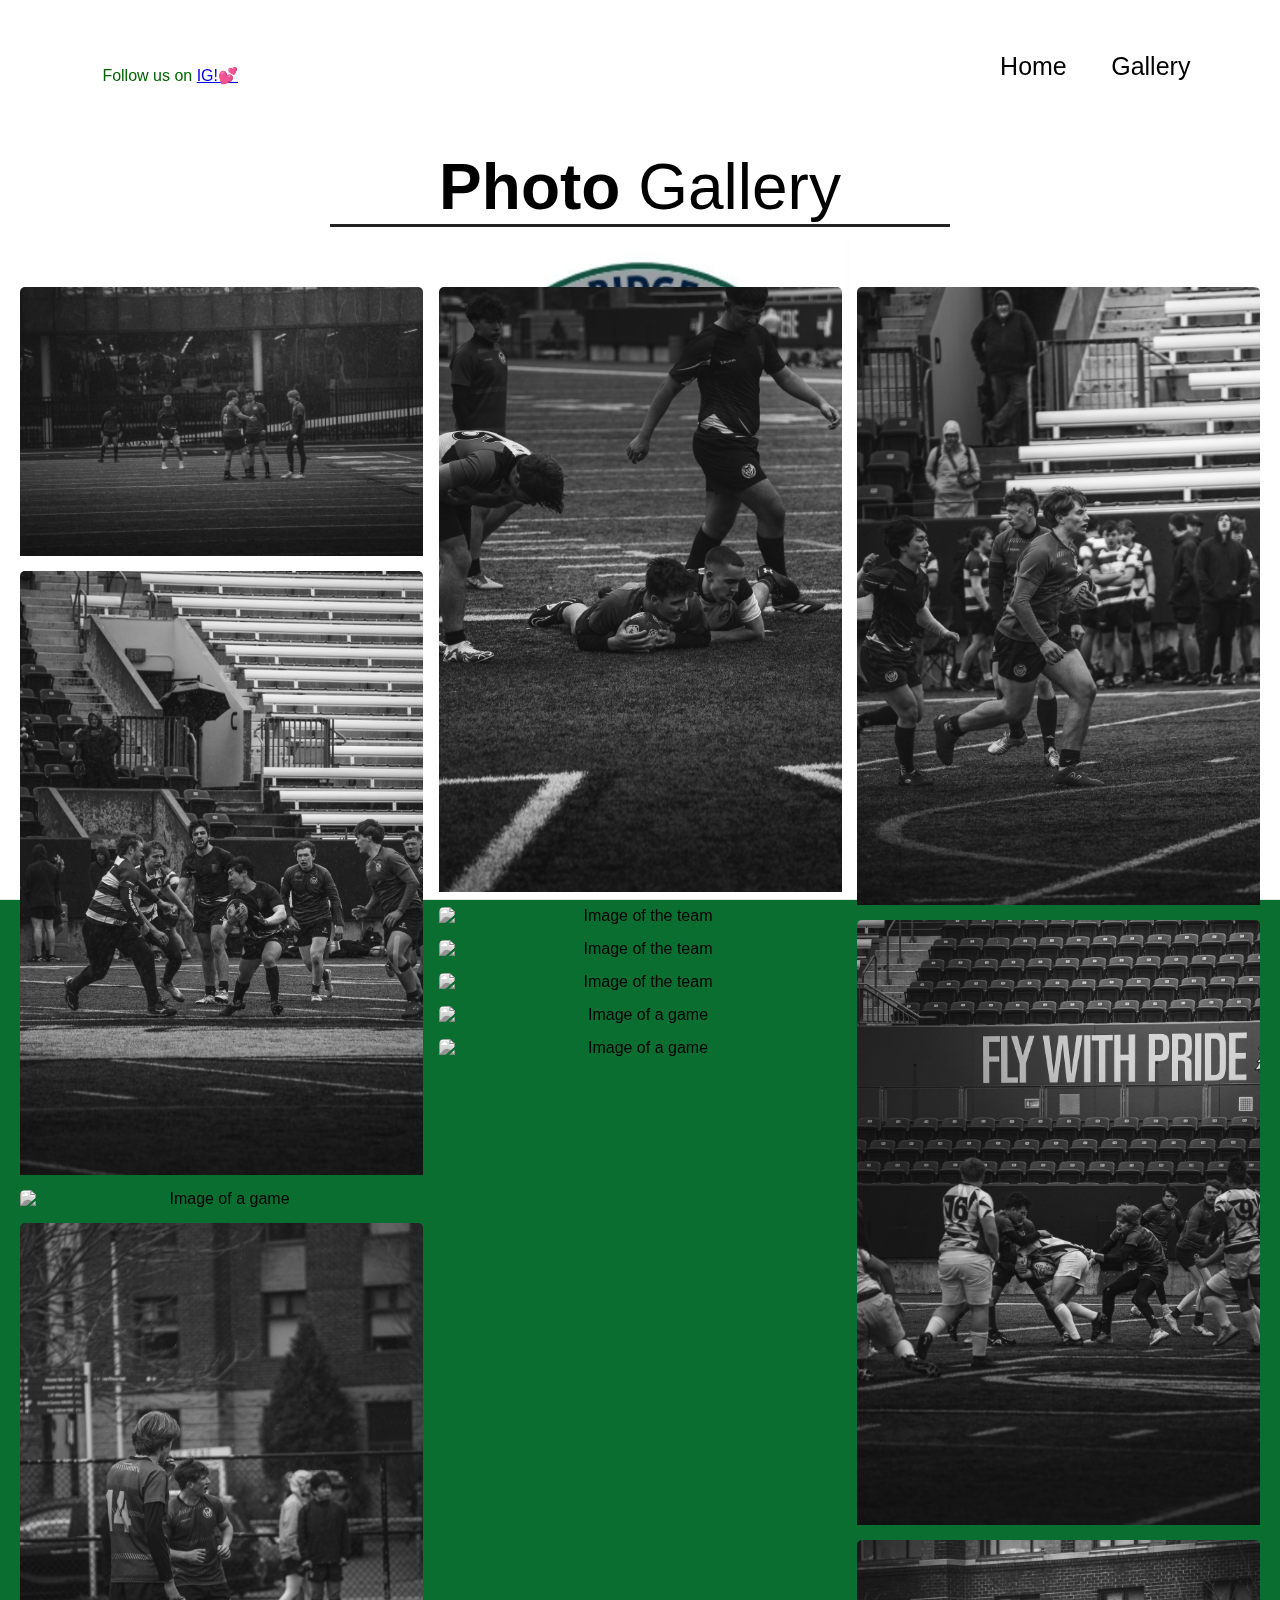
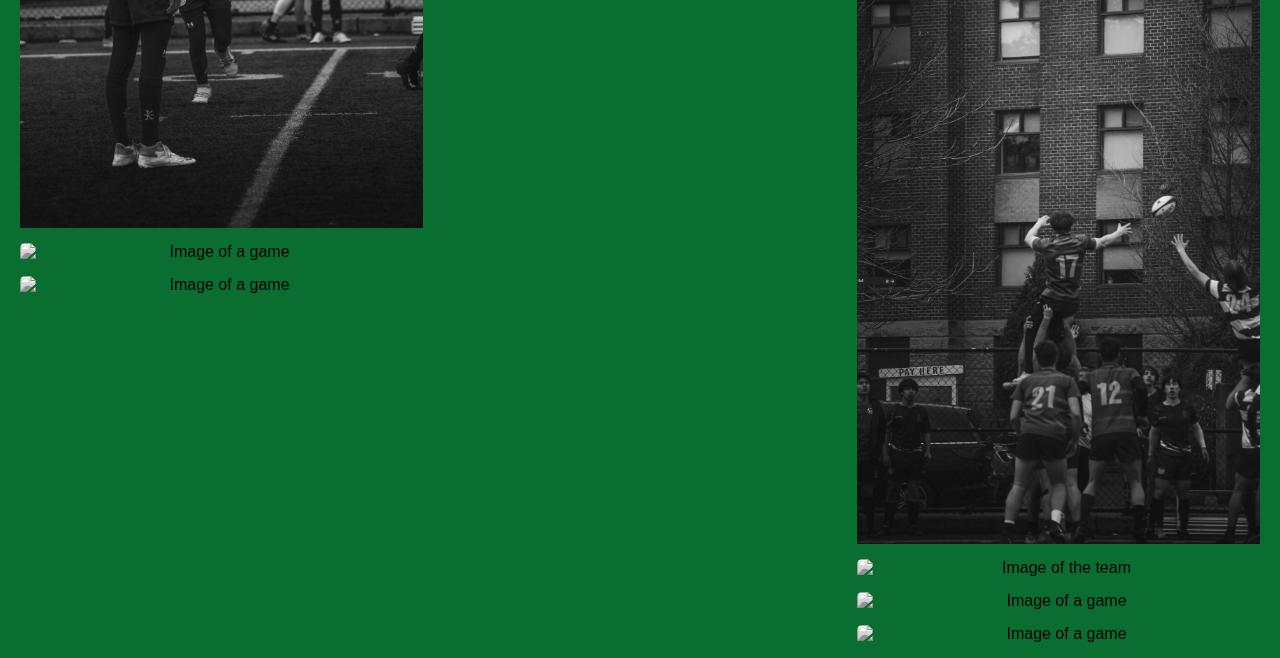
==== gallery.html @ d517ade5 "Add files via upload" ====
<!DOCTYPE html>
<html lang = en>

<head>

    <link href = "static/css/gallery1.css" rel = 'stylesheet'>

    <link href="static/images/wolfpack.png" rel="icon" type = "images">

    <meta charset = "utf-8">

    <meta name="viewport" content="width=device-width, initial-scale=1.0">

    <meta property="og:title" content="IRHS Rugby">
    <meta property="og:description" content="A student supported school team website">
    <meta property="og:type" content="website">

    <title>Gallery</title>

</head>

<body>
    <div class = "background" id = background></div>
    <div class = "gallery">
        <img src = "">
    <header class = "header">

        <div class="menu-toggle">
            <br>Follow us on <a href="https://www.instagram.com/rugby_ridge?igsh=MzRlODBiNW</div>FlZA==">IG!💕</a></br>
        </div>
        <nav class = "navbar">
            <a href = "index.html">Home</a>
            <a href = "gallery.html">Gallery</a>
        </nav>
        <script src="static/script/navbar.js"></script>
    </header>
    
    <div class = "container" id = "container">
        <div class = "heading">
            <h3>Photo <span>Gallery</span></h3>
          </div>
          <div class="box">
             <div class="game">
                    <img src="static/images/1.jpg" alt="Image of a game" title="📷:Ammar Mansour & Julian">
                    <img src="static/images/2.jpg" alt="Image of a game" title="📷:Ammar Mansour & Julian">
                    <img src="static/images/3.jpg" alt="Image of a game" title="📷:Ammar Mansour & Julian">
                    <img src="static/images/4.jpg" alt="Image of a game" title="📷:Ammar Mansour & Julian">
                    <img src="static/images/13.jpg" alt="Image of a game" title="📷:Ammar Mansour & Julian">
                    <img src="static/images/14.jpg" alt="Image of a game" title="📷:Ammar Mansour & Julian">
             </div>
                <div class="game">
                        <img src="static/images/5.jpg" alt="Image of the team" title="📷:Ammar Mansour & Julian">
                        <img src="static/images/6.jpg" alt="Image of the team" title="📷:Ammar Mansour & Julian">
                        <img src="static/images/7.jpg" alt="Image of the team" title="📷:Ammar Mansour & Julian">
                        <img src="static/images/8.jpg" alt="Image of the team" title="📷:Ammar Mansour & Julian">
                        <img src="static/images/15.jpg" alt="Image of a game" title="📷:Ammar Mansour & Julian">
                        <img src="static/images/16.jpg" alt="Image of a game" title="📷:Ammar Mansour & Julian">
                </div>
                <div class="game">
                        <img src="static/images/9.jpg" alt="Image of the team" title="📷:Ammar Mansour & Julian">
                        <img src="static/images/10.jpg" alt="Image of the team" title="📷:Ammar Mansour & Julian">
                        <img src="static/images/11.jpg" alt="Image of the team" title="📷:Ammar Mansour & Julian">
                        <img src="static/images/12.jpg" alt="Image of the team" title="📷:Ammar Mansour & Julian">
                        <img src="static/images/17.jpg" alt="Image of a game" title="📷:Ammar Mansour & Julian">
                        <img src="static/images/18.jpg" alt="Image of a game" title="📷:Ammar Mansour & Julian">
          </div>

        <div class = "music" id = "music">
            <iframe style="border-radius:6px" src="https://open.spotify.com/embed/track/1vHzUmqpA2tgO1OGtBuItX?utm_source=generator" width="100%" height="150" frameBorder="0" allowfullscreen="" allow="autoplay; clipboard-write; encrypted-media; fullscreen; picture-in-picture" loading="lazy" loop="true"></iframe>
        </div>


</body>
</html>
---- static/css/gallery1.css ----
*{
    margin: 0;
    padding: 0;
    box-sizing: border-box;
    font-family:Arial, Helvetica, sans-serif, 'Times New Roman', serif;
}

body {
          min-height: 100vh;
          background-color:#096E2F;
      }
      
      body.disabled{
          position: fixed;
          height:100%;
          width:100%;
          z-index:-100;
          overflow-y: scroll;
          top:0;
          .page{
              pointer-events: none;
              user-select: none;
              touch-action: none;
          }
      }
      
      .page {
          z-index: 0;
      }
      
      .header{
          top:0;
          left: 0;
          width: 100%;
          padding: 30px 7% 25px 8%;
          display: flex;
          justify-content: space-between;
          align-items: center;
          color: darkgreen;
          z-index:100;
      }
      .header .social{
        color: darkgreen;
            
      }
      
      .navbar a{
          position: relative;
          font-family: 'Franklin Gothic Medium', 'Arial Narrow', Arial, sans-serif, Georgia, Times, 'Times New Roman', serif;
          font-size: 25px;
          color: black;
          font-weight: 500;
          text-decoration: none;
          margin-left: 40px;
      }
      
      .navbar a::before{
          content: '';
          position: absolute;
          top:100%;
          left:0;
          width:0;
          height:5px;
          background:#0A79EF ;
          transition: .5s;
      }
      
      .navbar a:hover::before{
          width:100%;
      }

.background{
        position: fixed;
        width: 100%;
        height: 100vh;
        background-image: url('../images/wolfbg.jpeg');
        background-size: cover;
        background-position: center;
        z-index: -50;
    }
.container{
    display: flex;
    flex-direction: column;
    justify-content: center;
    align-items: center;
    text-align: center;
    margin: 40px 20px 0 20px;
}
.container .heading{
   width: 50%;
   padding-bottom: 20px;
}

.music{
    position: fixed;
    top:85%;
    left:80%;
    overflow: hidden;
    display: block;
    z-index: 100;
}


.container .heading h3{
    font-size: 4em;
    font-weight: bolder;
    margin-bottom: 20px;
    border-bottom: 3px solid #222;
}
.container .heading h3 span{
          font-weight: 100;
}
.container .box{
    width: 100%;
    display: flex;
    flex-direction: row;
    justify-content: space-between;
    margin-top: 20px;
}
.container .box .game{
   display: flex;
   flex-direction: column;
   width: 32.5%;
}

.container .box .game img{
          width: 100%;
          height: auto;
          padding-bottom: 15px;
          border-radius: 5px;
          filter: grayscale();
          cursor: pointer;
          transition: .5s
       }

.container .box .game img:hover{
    filter: grayscale(0);
       }

.site_footer{
    position: bottom;
    bottom: 0;
    left: 0;
    width: 100%;
    padding: 20px 0;
    color: darkgreen;
    text-align: center;
    font-size: 1.2em;
    font-weight: 100;
}
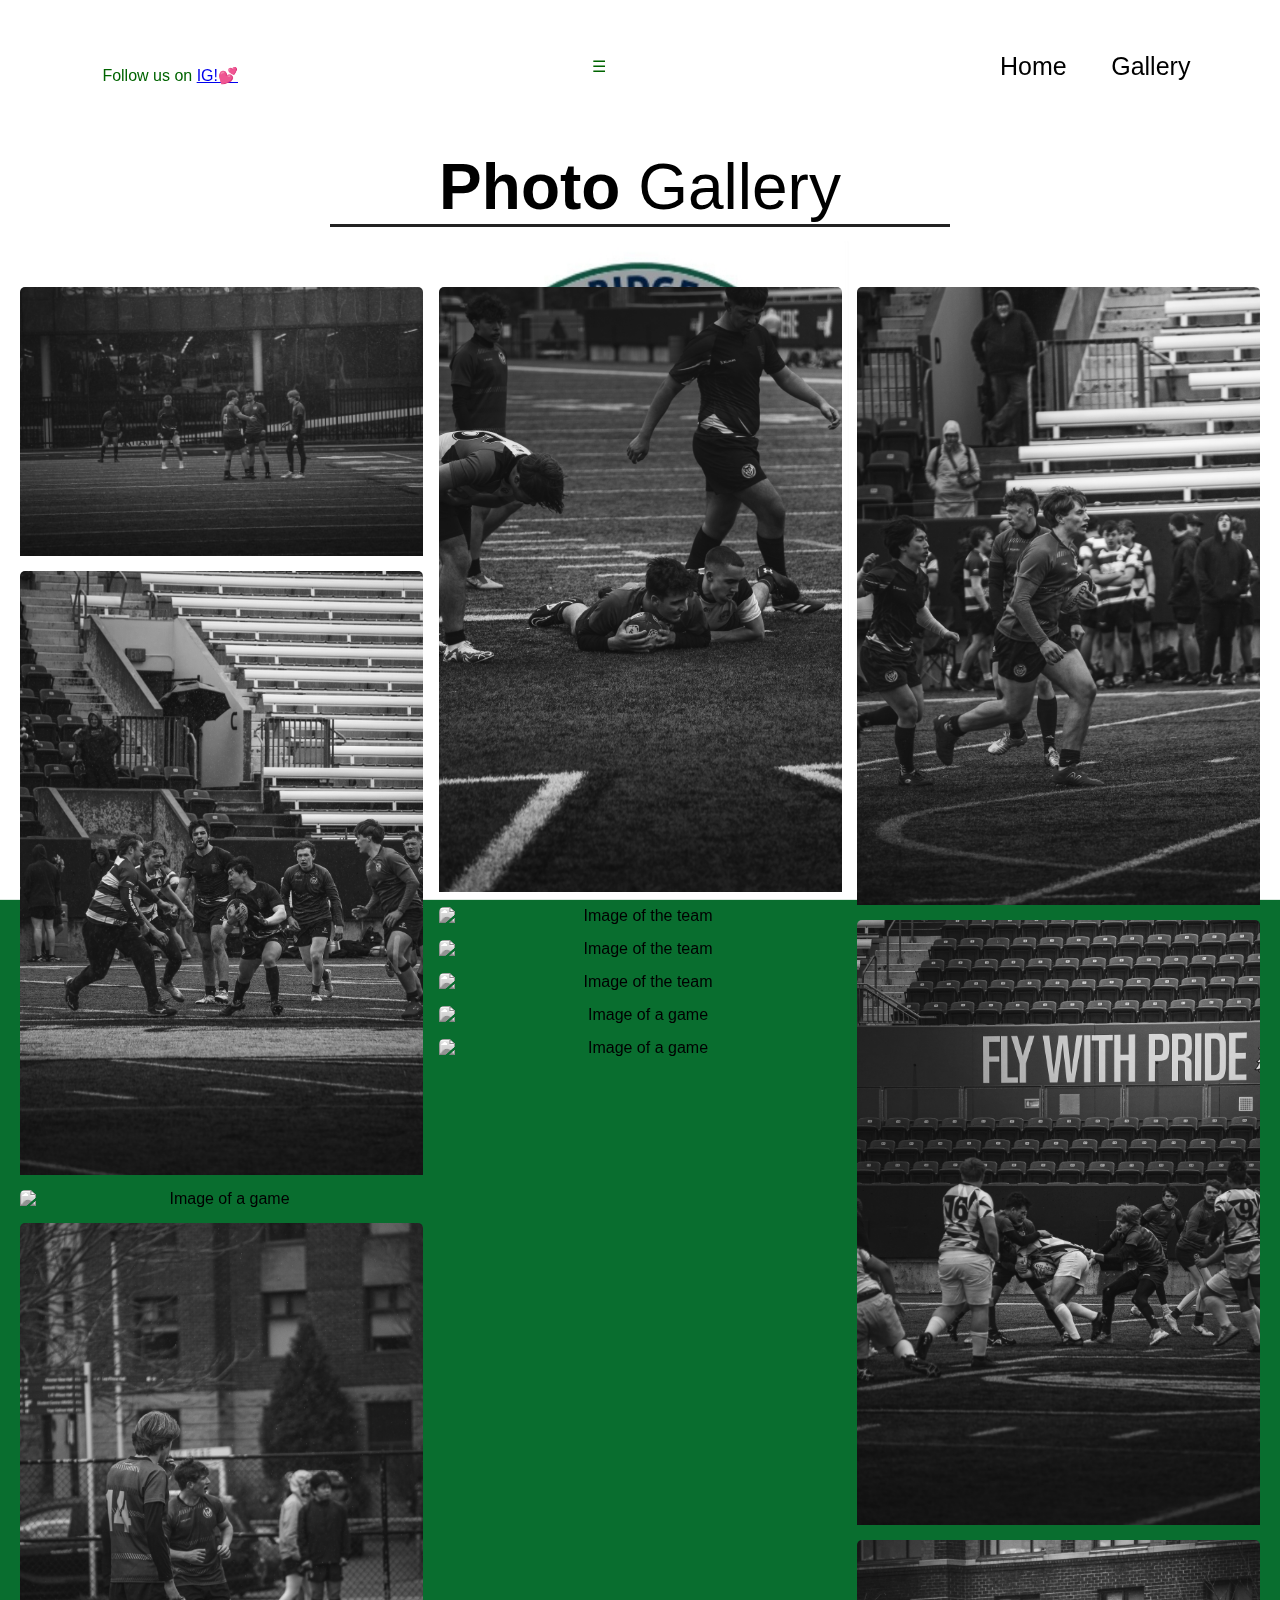
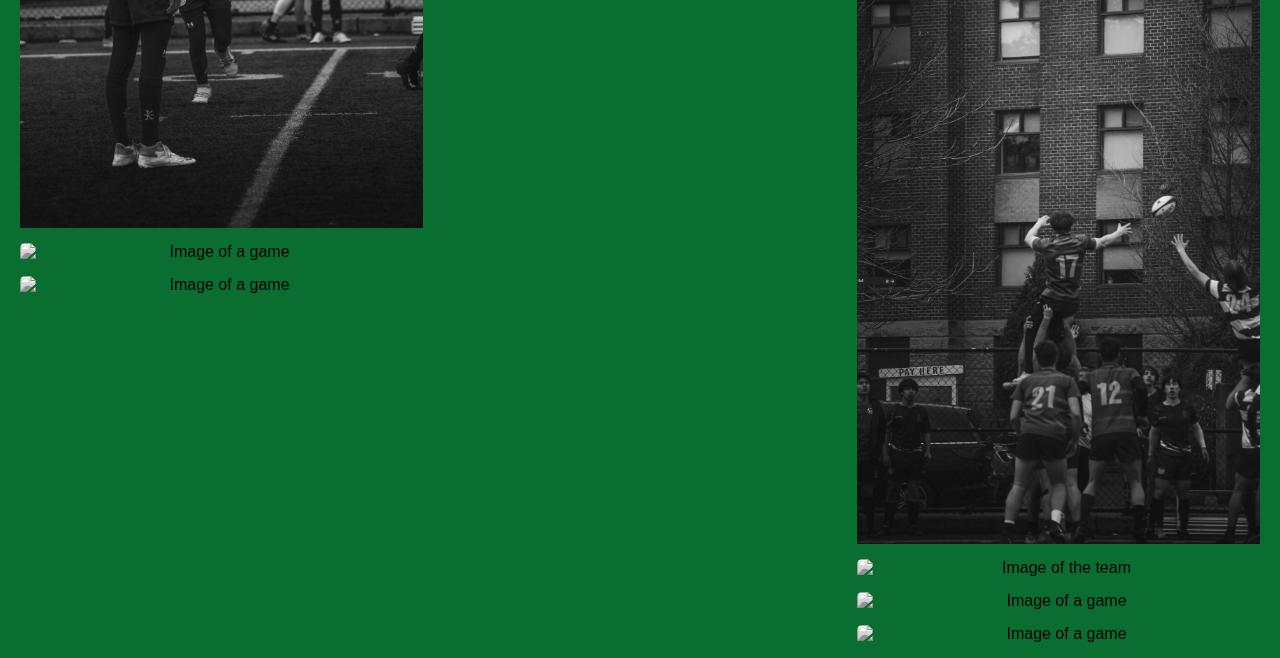
==== commit f47d8a20: "Update gallery.html" ====
--- a/gallery.html
+++ b/gallery.html
@@ -28,6 +28,7 @@
         <div class="menu-toggle">
             <br>Follow us on <a href="https://www.instagram.com/rugby_ridge?igsh=MzRlODBiNW</div>FlZA==">IG!💕</a></br>
         </div>
+        <div class="menu-toggle" onclick="toggleNavbar()">☰</div>
         <nav class = "navbar">
             <a href = "index.html">Home</a>
             <a href = "gallery.html">Gallery</a>
@@ -41,28 +42,28 @@
           </div>
           <div class="box">
              <div class="game">
-                    <img src="static/images/1.jpg" alt="Image of a game" title="📷:Ammar Mansour & Julian">
-                    <img src="static/images/2.jpg" alt="Image of a game" title="📷:Ammar Mansour & Julian">
-                    <img src="static/images/3.jpg" alt="Image of a game" title="📷:Ammar Mansour & Julian">
-                    <img src="static/images/4.jpg" alt="Image of a game" title="📷:Ammar Mansour & Julian">
-                    <img src="static/images/13.jpg" alt="Image of a game" title="📷:Ammar Mansour & Julian">
-                    <img src="static/images/14.jpg" alt="Image of a game" title="📷:Ammar Mansour & Julian">
+                    <img src="static/images/1.jpg" alt="Image of a game" title="📷: Ammar Mansour & Julian">
+                    <img src="static/images/2.jpg" alt="Image of a game" title="📷: Ammar Mansour & Julian">
+                    <img src="static/images/3.jpg" alt="Image of a game" title="📷: Ammar Mansour & Julian">
+                    <img src="static/images/4.jpg" alt="Image of a game" title="📷: Ammar Mansour & Julian">
+                    <img src="static/images/13.jpg" alt="Image of a game" title="📷: Ammar Mansour & Julian">
+                    <img src="static/images/14.jpg" alt="Image of a game" title="📷: Ammar Mansour & Julian">
              </div>
                 <div class="game">
-                        <img src="static/images/5.jpg" alt="Image of the team" title="📷:Ammar Mansour & Julian">
-                        <img src="static/images/6.jpg" alt="Image of the team" title="📷:Ammar Mansour & Julian">
-                        <img src="static/images/7.jpg" alt="Image of the team" title="📷:Ammar Mansour & Julian">
-                        <img src="static/images/8.jpg" alt="Image of the team" title="📷:Ammar Mansour & Julian">
-                        <img src="static/images/15.jpg" alt="Image of a game" title="📷:Ammar Mansour & Julian">
-                        <img src="static/images/16.jpg" alt="Image of a game" title="📷:Ammar Mansour & Julian">
+                        <img src="static/images/5.jpg" alt="Image of the team" title="📷: Ammar Mansour & Julian">
+                        <img src="static/images/6.jpg" alt="Image of the team" title="📷: Ammar Mansour & Julian">
+                        <img src="static/images/7.jpg" alt="Image of the team" title="📷: Ammar Mansour & Julian">
+                        <img src="static/images/8.jpg" alt="Image of the team" title="📷: Ammar Mansour & Julian">
+                        <img src="static/images/15.jpg" alt="Image of a game" title="📷: Ammar Mansour & Julian">
+                        <img src="static/images/16.jpg" alt="Image of a game" title="📷: Ammar Mansour & Julian">
                 </div>
                 <div class="game">
-                        <img src="static/images/9.jpg" alt="Image of the team" title="📷:Ammar Mansour & Julian">
-                        <img src="static/images/10.jpg" alt="Image of the team" title="📷:Ammar Mansour & Julian">
-                        <img src="static/images/11.jpg" alt="Image of the team" title="📷:Ammar Mansour & Julian">
-                        <img src="static/images/12.jpg" alt="Image of the team" title="📷:Ammar Mansour & Julian">
-                        <img src="static/images/17.jpg" alt="Image of a game" title="📷:Ammar Mansour & Julian">
-                        <img src="static/images/18.jpg" alt="Image of a game" title="📷:Ammar Mansour & Julian">
+                        <img src="static/images/9.jpg" alt="Image of the team" title="📷: Ammar Mansour & Julian">
+                        <img src="static/images/10.jpg" alt="Image of the team" title="📷: Ammar Mansour & Julian">
+                        <img src="static/images/11.jpg" alt="Image of the team" title="📷: Ammar Mansour & Julian">
+                        <img src="static/images/12.jpg" alt="Image of the team" title="📷: Ammar Mansour & Julian">
+                        <img src="static/images/17.jpg" alt="Image of a game" title="📷 :Ammar Mansour & Julian">
+                        <img src="static/images/18.jpg" alt="Image of a game" title="📷 :Ammar Mansour & Julian">
           </div>
 
         <div class = "music" id = "music">
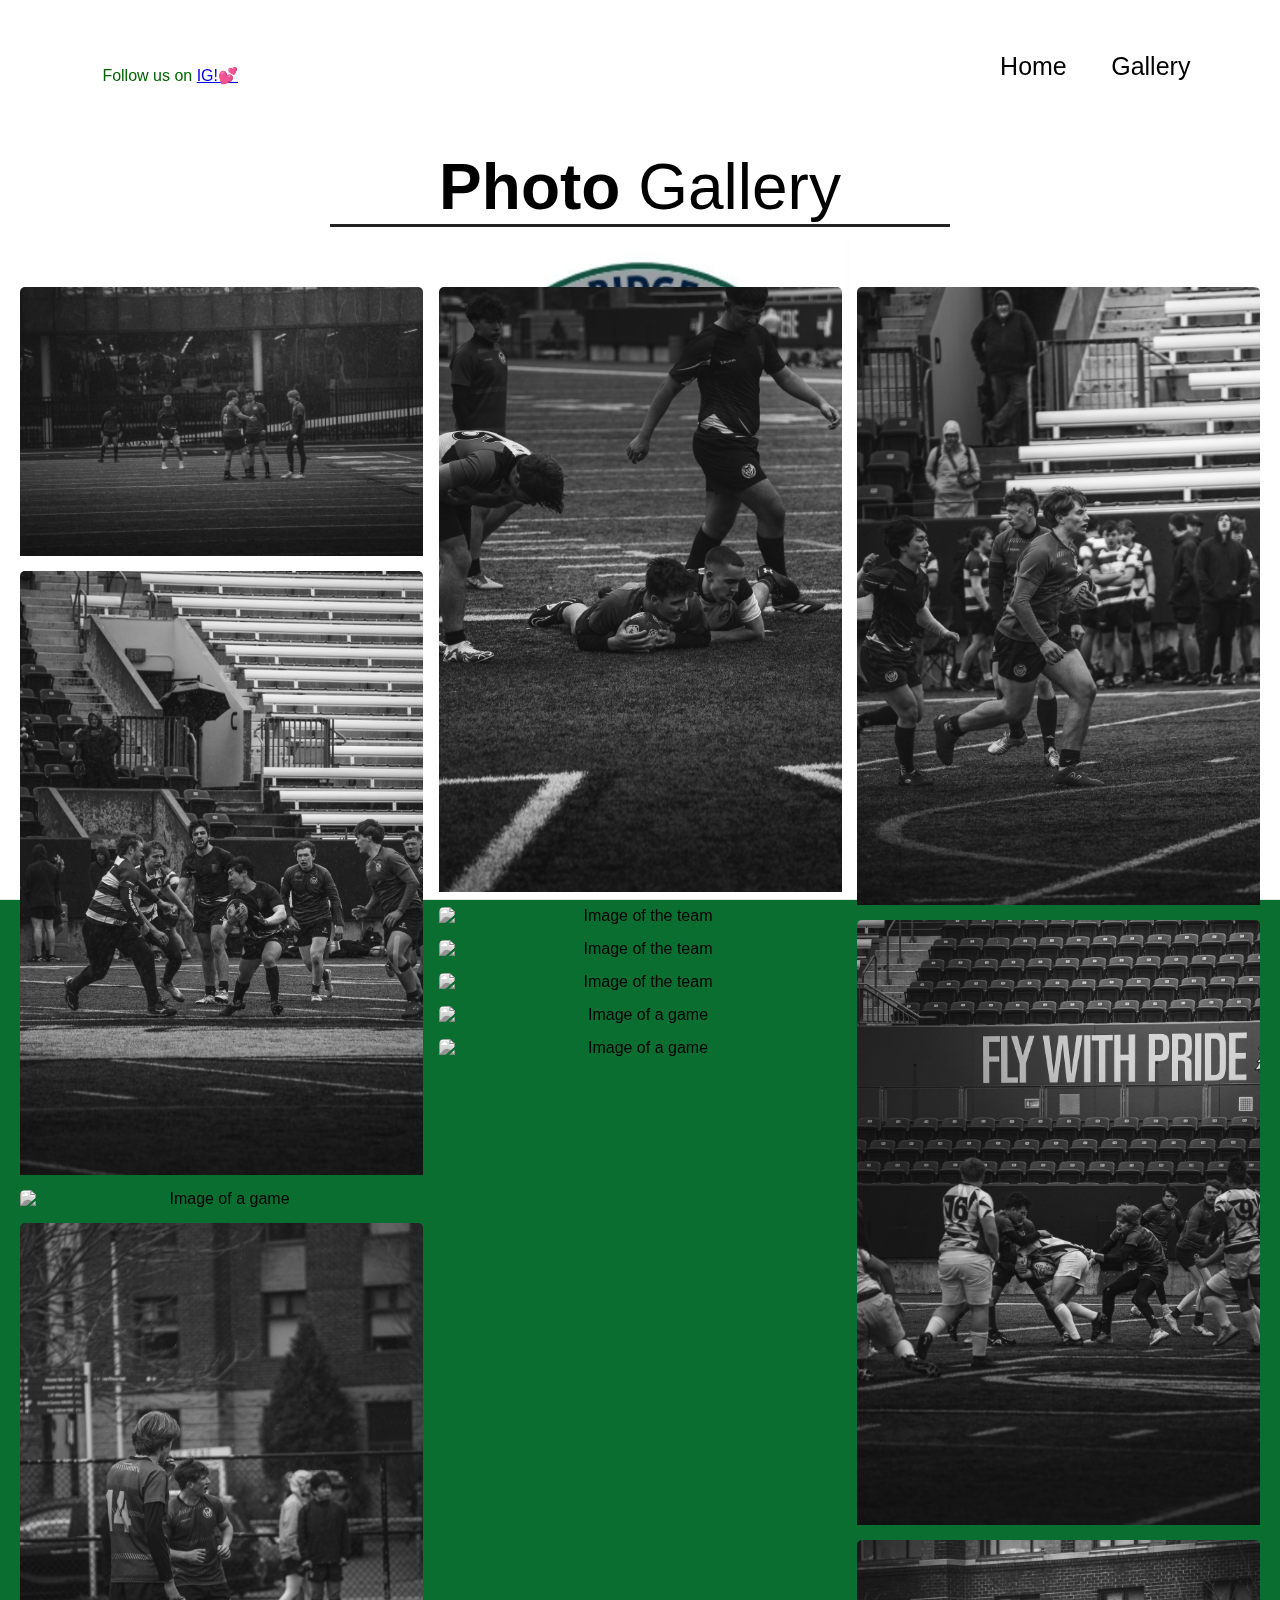
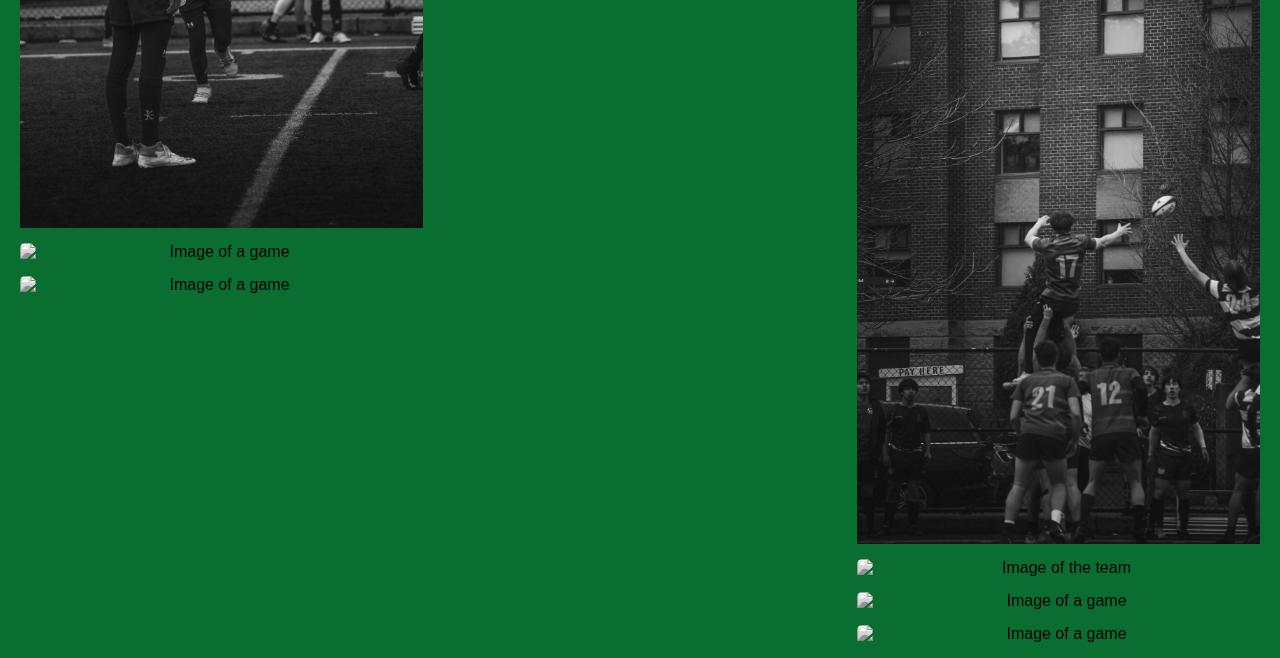
==== commit cef48897: "Update gallery.html" ====
--- a/gallery.html
+++ b/gallery.html
@@ -25,10 +25,10 @@
         <img src = "">
     <header class = "header">
 
-        <div class="menu-toggle">
+        <div class="social">
             <br>Follow us on <a href="https://www.instagram.com/rugby_ridge?igsh=MzRlODBiNW</div>FlZA==">IG!💕</a></br>
         </div>
-        <div class="menu-toggle" onclick="toggleNavbar()">☰</div>
+        
         <nav class = "navbar">
             <a href = "index.html">Home</a>
             <a href = "gallery.html">Gallery</a>
